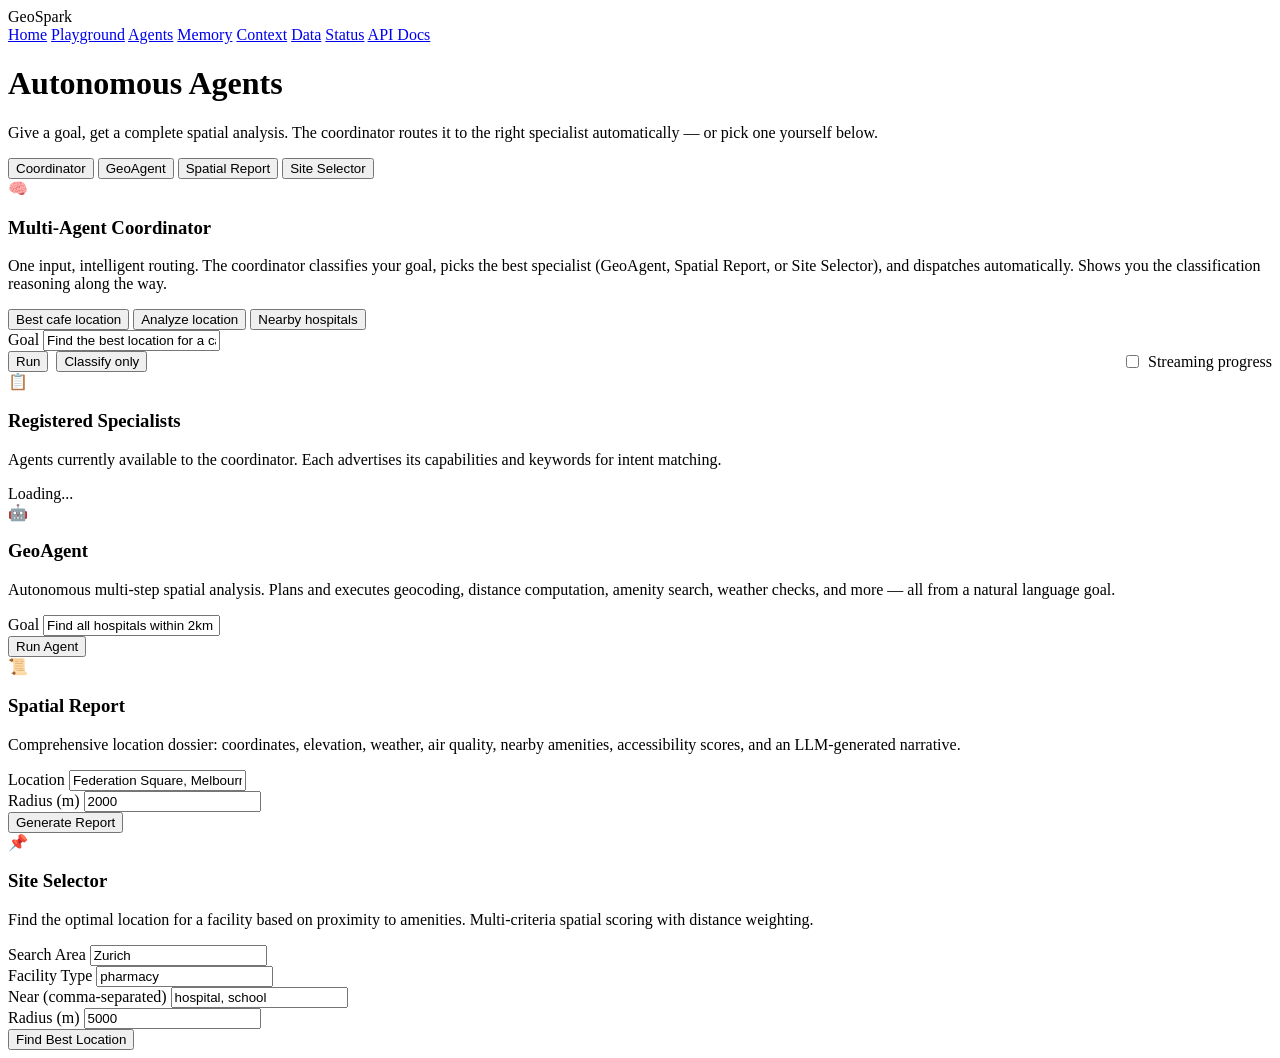
==== geospark/ui/agents.html @ 93234dc3 "Phase 7 UI: Coordinator tab + Memory and Context pages - agents.html: New "Coordinator" tab added as" ====
<!DOCTYPE html>
<html lang="en">
<head>
  <meta charset="UTF-8">
  <meta name="viewport" content="width=device-width, initial-scale=1.0">
  <title>Agents — GeoSpark</title>
  <link rel="stylesheet" href="/assets/styles.css">
</head>
<body class="dark">
  <nav class="nav">
    <span class="nav-brand">GeoSpark</span>
    <div class="nav-links">
      <a href="/">Home</a>
      <a href="/playground">Playground</a>
      <a href="/agents">Agents</a>
      <a href="/memory">Memory</a>
      <a href="/context">Context</a>
      <a href="/data">Data</a>
      <a href="/status">Status</a>
      <a href="/docs">API Docs</a>
    </div>
    <span class="nav-version"></span>
  </nav>

  <div class="container">
    <div class="page-header">
      <h1>Autonomous Agents</h1>
      <p>Give a goal, get a complete spatial analysis. The coordinator routes it to the right specialist automatically &mdash; or pick one yourself below.</p>
    </div>

    <div class="tabs">
      <button class="tab active" data-tab="tab-coordinator">Coordinator</button>
      <button class="tab" data-tab="tab-geoagent">GeoAgent</button>
      <button class="tab" data-tab="tab-report">Spatial Report</button>
      <button class="tab" data-tab="tab-site">Site Selector</button>
    </div>

    <!-- Coordinator -->
    <div class="tab-panel" id="tab-coordinator">
      <div class="card">
        <div class="card-header"><div class="card-icon agent">&#129504;</div><h3>Multi-Agent Coordinator</h3></div>
        <p class="text-sm text-muted mb-2">
          One input, intelligent routing. The coordinator classifies your goal, picks the best specialist (GeoAgent, Spatial Report, or Site Selector), and dispatches automatically. Shows you the classification reasoning along the way.
        </p>
        <div class="presets mb-2">
          <button class="btn btn-sm btn-secondary" onclick="$('#coord-goal').value='Find the best location for a cafe in Melbourne CBD near schools'">Best cafe location</button>
          <button class="btn btn-sm btn-secondary" onclick="$('#coord-goal').value='Analyze Federation Square, Melbourne'">Analyze location</button>
          <button class="btn btn-sm btn-secondary" onclick="$('#coord-goal').value='Find all hospitals within 2km of the Eiffel Tower'">Nearby hospitals</button>
        </div>
        <div class="form-group">
          <label>Goal</label>
          <input type="text" id="coord-goal" placeholder="What do you want to know about a place?" value="Find the best location for a cafe in Melbourne CBD near schools">
        </div>
        <div style="display:flex;gap:0.5rem;align-items:center">
          <button class="btn btn-primary" onclick="runCoordinator(false)">Run</button>
          <button class="btn btn-secondary" onclick="classifyOnly()">Classify only</button>
          <label class="text-sm text-muted" style="margin-left:auto;display:flex;align-items:center;gap:0.4rem">
            <input type="checkbox" id="coord-stream"> Streaming progress
          </label>
        </div>
        <div id="coord-classification" class="hidden mt-2"></div>
        <div id="coord-timeline" class="hidden mt-2"></div>
        <div id="coord-result" class="result-box hidden"></div>
      </div>

      <div class="card mt-2">
        <div class="card-header"><div class="card-icon status">&#128203;</div><h3>Registered Specialists</h3></div>
        <p class="text-sm text-muted mb-2">
          Agents currently available to the coordinator. Each advertises its capabilities and keywords for intent matching.
        </p>
        <div id="agent-cards-list">Loading...</div>
      </div>
    </div>

    <!-- GeoAgent -->
    <div class="tab-panel hidden" id="tab-geoagent">
      <div class="card">
        <div class="card-header"><div class="card-icon agent">&#129302;</div><h3>GeoAgent</h3></div>
        <p class="text-sm text-muted mb-2">
          Autonomous multi-step spatial analysis. Plans and executes geocoding, distance computation,
          amenity search, weather checks, and more &mdash; all from a natural language goal.
        </p>
        <div class="form-group">
          <label>Goal</label>
          <input type="text" id="agent-goal" placeholder="Find all hospitals within 2km of the Eiffel Tower" value="Find all hospitals within 2km of the Eiffel Tower">
        </div>
        <button class="btn btn-primary" onclick="runAgent()">Run Agent</button>
        <div id="agent-result" class="result-box hidden"></div>
      </div>
    </div>

    <!-- Spatial Report -->
    <div class="tab-panel hidden" id="tab-report">
      <div class="card">
        <div class="card-header"><div class="card-icon agent">&#128220;</div><h3>Spatial Report</h3></div>
        <p class="text-sm text-muted mb-2">
          Comprehensive location dossier: coordinates, elevation, weather, air quality,
          nearby amenities, accessibility scores, and an LLM-generated narrative.
        </p>
        <div class="grid grid-2" style="gap:0.75rem">
          <div class="form-group">
            <label>Location</label>
            <input type="text" id="report-location" placeholder="Federation Square, Melbourne" value="Federation Square, Melbourne">
          </div>
          <div class="form-group">
            <label>Radius (m)</label>
            <input type="number" id="report-radius" value="2000">
          </div>
        </div>
        <button class="btn btn-primary" onclick="runReport()">Generate Report</button>
        <div id="report-result" class="result-box hidden"></div>
      </div>
    </div>

    <!-- Site Selector -->
    <div class="tab-panel hidden" id="tab-site">
      <div class="card">
        <div class="card-header"><div class="card-icon agent">&#128204;</div><h3>Site Selector</h3></div>
        <p class="text-sm text-muted mb-2">
          Find the optimal location for a facility based on proximity to amenities.
          Multi-criteria spatial scoring with distance weighting.
        </p>
        <div class="grid grid-2" style="gap:0.75rem">
          <div class="form-group">
            <label>Search Area</label>
            <input type="text" id="site-within" placeholder="Zurich" value="Zurich">
          </div>
          <div class="form-group">
            <label>Facility Type</label>
            <input type="text" id="site-facility" placeholder="pharmacy" value="pharmacy">
          </div>
          <div class="form-group">
            <label>Near (comma-separated)</label>
            <input type="text" id="site-near" placeholder="hospital, school" value="hospital, school">
          </div>
          <div class="form-group">
            <label>Radius (m)</label>
            <input type="number" id="site-radius" value="5000">
          </div>
        </div>
        <button class="btn btn-primary" onclick="runSiteSelect()">Find Best Location</button>
        <div id="site-result" class="result-box hidden"></div>
      </div>
    </div>
  </div>

  <script src="/assets/app.js"></script>
  <script>
    initTabs($('.container'));

    /* --- Coordinator --- */
    async function loadAgentCards() {
      const el = $('#agent-cards-list');
      try {
        const data = await geo.get('/api/v1/agent/list');
        if (!data.agents?.length) {
          el.innerHTML = '<p class="text-sm text-muted">No agents registered.</p>';
          return;
        }
        let html = '<div class="grid grid-3" style="gap:0.75rem">';
        data.agents.forEach(a => {
          html += `<div class="result-card">
            <div class="metric"><span class="label">${escapeHtml(a.name)}</span></div>
            <div class="text-sm text-muted mt-1" style="white-space:normal">${escapeHtml(a.description || 'Specialist agent')}</div>
            ${a.capabilities?.length ? `<div class="text-sm mt-1"><strong>Capabilities:</strong> ${a.capabilities.map(c => escapeHtml(c)).join(', ')}</div>` : ''}
            ${a.keywords?.length ? `<div class="text-sm mt-1" style="color:var(--color-text-secondary)"><em>Keywords:</em> ${a.keywords.slice(0,6).map(k => escapeHtml(k)).join(', ')}</div>` : ''}
          </div>`;
        });
        html += '</div>';
        el.innerHTML = html;
      } catch (e) {
        el.innerHTML = `<p class="text-sm" style="color:var(--color-error)">Failed to load agents: ${escapeHtml(e.message)}</p>`;
      }
    }
    loadAgentCards();

    function renderClassification(cls) {
      if (!cls) return '';
      const agent = cls.matched_agent || 'none';
      const score = (cls.score || 0).toFixed(2);
      let html = `<div class="result-card">
        <div class="metric"><span class="label">Routed to</span><span class="value">${escapeHtml(agent)}</span></div>
        <div class="metric"><span class="label">Score</span><span class="value">${score}</span></div>
        <div class="metric"><span class="label">Reason</span><span class="value" style="white-space:normal;font-family:var(--font-sans)">${escapeHtml(cls.reason || '')}</span></div>
      </div>`;
      if (cls.candidates?.length) {
        html += '<div class="text-sm text-muted mt-1">Other candidates: ' +
          cls.candidates.map(([n, s]) => `${escapeHtml(n)} (${s.toFixed(2)})`).join(', ') +
          '</div>';
      }
      return html;
    }

    async function classifyOnly() {
      const goal = $('#coord-goal').value;
      const classEl = $('#coord-classification');
      const resEl = $('#coord-result');
      const timelineEl = $('#coord-timeline');
      resEl.classList.add('hidden');
      timelineEl.classList.add('hidden');
      classEl.innerHTML = '<div class="loading-overlay"><span class="spinner"></span>Classifying...</div>';
      classEl.classList.remove('hidden');
      try {
        const cls = await geo.post('/api/v1/agent/classify', { goal });
        classEl.innerHTML = renderClassification(cls);
      } catch (e) {
        classEl.innerHTML = `<p class="text-sm" style="color:var(--color-error)">Error: ${escapeHtml(e.message)}</p>`;
      }
    }

    async function runCoordinator() {
      const goal = $('#coord-goal').value;
      const streaming = $('#coord-stream').checked;
      const classEl = $('#coord-classification');
      const timelineEl = $('#coord-timeline');
      const resEl = $('#coord-result');

      classEl.classList.add('hidden');
      timelineEl.classList.add('hidden');
      showLoading(resEl, streaming ? 'Streaming progress...' : 'Routing and running... (may take 30-60 seconds)');

      try {
        // Always classify first so we can show the routing decision
        const cls = await geo.post('/api/v1/agent/classify', { goal });
        classEl.innerHTML = renderClassification(cls);
        classEl.classList.remove('hidden');

        if (streaming) {
          // Build a synthetic timeline from classify -> dispatch -> agent_start -> agent_done -> complete.
          // (Server-sent stream would be ideal; for now we fake progressive display with POST then render.)
          timelineEl.innerHTML = '<div class="timeline">' +
            `<div class="timeline-step"><div class="step-action">classify</div><div class="step-desc">Classifying goal</div></div>` +
            `<div class="timeline-step"><div class="step-action">dispatch</div><div class="step-desc">Routing to ${escapeHtml(cls.matched_agent || 'none')} (score ${(cls.score || 0).toFixed(2)})</div></div>` +
            `<div class="timeline-step"><div class="step-action">agent_start</div><div class="step-desc">Invoking ${escapeHtml(cls.matched_agent || 'none')}</div></div>` +
            '</div>';
          timelineEl.classList.remove('hidden');
        }

        // Actually run the coordinator
        const data = await geo.post('/api/v1/agent/coordinate', { goal });

        if (streaming) {
          timelineEl.innerHTML = '<div class="timeline">' +
            `<div class="timeline-step"><div class="step-action">classify</div><div class="step-desc">Done</div></div>` +
            `<div class="timeline-step"><div class="step-action">dispatch</div><div class="step-desc">Routed to ${escapeHtml(cls.matched_agent || 'none')} (score ${(cls.score || 0).toFixed(2)})</div></div>` +
            `<div class="timeline-step"><div class="step-action">agent_start</div><div class="step-desc">${escapeHtml(data.agent_used || '?')} running</div></div>` +
            `<div class="timeline-step"><div class="step-action">agent_done</div><div class="step-desc">Response received in ${data.duration_s || '?'}s</div></div>` +
            `<div class="timeline-step"><div class="step-action">complete</div><div class="step-desc">Done</div></div>` +
            '</div>';
        }

        // Final result panel
        let html = '';
        if (data.error) {
          html += `<div class="result-card"><div class="metric"><span class="label">Error</span><span class="value" style="color:var(--color-error);white-space:normal">${escapeHtml(data.error)}</span></div></div>`;
        } else {
          html += `<div class="result-card">
            <div class="metric"><span class="label">Specialist</span><span class="value">${escapeHtml(data.agent_used || '—')}</span></div>
            <div class="metric"><span class="label">Duration</span><span class="value">${data.duration_s || '?'}s</span></div>
          </div>`;
          if (data.summary) {
            html += `<div class="result-card mt-1"><div class="metric"><span class="label">Summary</span><span class="value" style="white-space:normal;font-family:var(--font-sans)">${escapeHtml(data.summary)}</span></div></div>`;
          }
          // Inline the specialist-specific response metadata if present
          if (data.response && Object.keys(data.response).length) {
            const resp = data.response;
            if (resp.candidates?.length) {
              html += `<div class="mt-1"><strong class="text-sm">Top candidates</strong></div>`;
              resp.candidates.slice(0, 5).forEach((c, i) => {
                html += resultCard([[`#${i+1}`, c.name || '—'], ['Score', c.score?.toFixed(2) || '—']]);
              });
            }
            if (resp.address) {
              html += resultCard([['Address', resp.address], ['Coordinates', (resp.coordinates || []).map(x => x?.toFixed?.(4)).join(', ')]]);
            }
            if (resp.steps?.length) {
              html += '<div class="mt-1"><strong class="text-sm">Execution steps</strong></div>';
              html += '<div class="timeline">';
              resp.steps.forEach(s => {
                const cls = s.error ? 'error' : '';
                html += `<div class="timeline-step ${cls}"><div class="step-action">${escapeHtml(s.action || '')}</div><div class="step-desc">${escapeHtml(s.description || '')}</div></div>`;
              });
              html += '</div>';
            }
          }
        }
        html += jsonToggle(data, 'coord-json');
        resEl.innerHTML = html;
        resEl.classList.remove('hidden', 'error');
      } catch (e) {
        showError(resEl, e.message);
      }
    }

    /* --- GeoAgent --- */
    async function runAgent() {
      const el = $('#agent-result');
      showLoading(el, 'Agent is planning and executing... (may take 30-60 seconds)');
      try {
        const data = await geo.post('/api/v1/agent/run', { goal: $('#agent-goal').value });

        let html = '';
        // Summary
        if (data.summary) {
          html += `<div class="result-card"><div class="metric"><span class="label">Summary</span><span class="value" style="white-space:normal;font-family:var(--font-sans)">${escapeHtml(data.summary)}</span></div></div>`;
        }
        // Steps as timeline
        if (data.steps?.length) {
          html += '<div class="mt-2"><strong class="text-sm">Execution Timeline</strong>';
          html += '<div class="timeline">';
          data.steps.forEach(s => {
            const cls = s.error ? 'error' : '';
            const time = s.duration_s ? `${s.duration_s}s` : '';
            html += `<div class="timeline-step ${cls}">
              <div class="step-action">${escapeHtml(s.action)}${time ? ` &middot; <span class="step-time">${time}</span>` : ''}</div>
              <div class="step-desc">${escapeHtml(s.description)}</div>
              ${s.error ? `<div class="text-sm" style="color:var(--color-error)">${escapeHtml(s.error)}</div>` : ''}
            </div>`;
          });
          html += '</div></div>';
        }
        // Duration
        if (data.total_duration_s) {
          html += `<p class="text-sm text-muted mt-2">Completed in ${data.total_duration_s}s</p>`;
        }
        html += jsonToggle(data, 'agent-json');
        el.innerHTML = html;
        el.classList.remove('hidden', 'error');
      } catch (e) { showError(el, e.message); }
    }

    /* --- Spatial Report --- */
    async function runReport() {
      const el = $('#report-result');
      showLoading(el, 'Generating location dossier... (may take 30-60 seconds)');
      try {
        const data = await geo.post('/api/v1/agent/report', {
          location: $('#report-location').value,
          radius_m: parseFloat($('#report-radius').value),
        });

        let html = '';
        // Summary
        if (data.summary) {
          html += `<div class="result-card"><div class="metric"><span class="label">Summary</span><span class="value" style="white-space:normal;font-family:var(--font-sans)">${escapeHtml(data.summary)}</span></div></div>`;
        }
        // Core info
        html += resultCard([
          ['Address', data.address || '—'],
          ['Coordinates', data.coordinates?.map(c => c?.toFixed(6)).join(', ') || '—'],
          ['Elevation', data.elevation_m != null ? data.elevation_m + ' m' : '—'],
        ]);
        // Weather
        if (data.weather) {
          const w = data.weather;
          html += '<div class="mt-1"><strong class="text-sm">Weather</strong></div>';
          html += resultCard([
            ['Conditions', w.conditions || '—'],
            ['Temperature', w.temperature_c != null ? w.temperature_c + ' C' : '—'],
            ['Feels Like', w.feels_like_c != null ? w.feels_like_c + ' C' : '—'],
            ['Humidity', w.humidity_pct != null ? w.humidity_pct + '%' : '—'],
            ['Wind', w.wind_speed_kmh != null ? w.wind_speed_kmh + ' km/h' : '—'],
          ]);
        }
        // Air quality
        if (data.air_quality) {
          const aq = data.air_quality;
          html += '<div class="mt-1"><strong class="text-sm">Air Quality</strong></div>';
          html += resultCard([
            ['Station', aq.station_name || '—'],
            ['PM2.5', aq.pm25 != null ? aq.pm25 + ' (' + (aq.pm25_category || '') + ')' : '—'],
            ['NO2', aq.no2 ?? '—'],
            ['O3', aq.o3 ?? '—'],
          ]);
        }
        // Accessibility
        if (data.accessibility?.length) {
          html += '<div class="mt-1"><strong class="text-sm">Accessibility</strong></div>';
          html += resultCard(data.accessibility.map(a => [
            a.service,
            a.available ? `${a.nearest_name} (${a.distance_m}m)` : 'Not found',
          ]));
        }
        // Duration
        if (data.duration_s) {
          html += `<p class="text-sm text-muted mt-2">Generated in ${data.duration_s}s</p>`;
        }
        html += jsonToggle(data, 'report-json');
        el.innerHTML = html;
        el.classList.remove('hidden', 'error');
      } catch (e) { showError(el, e.message); }
    }

    /* --- Site Selector --- */
    async function runSiteSelect() {
      const el = $('#site-result');
      showLoading(el, 'Evaluating candidate locations... (may take 30-60 seconds)');
      try {
        const near = $('#site-near').value.split(',').map(s => s.trim()).filter(Boolean);
        const data = await geo.post('/api/v1/agent/site-select', {
          within: $('#site-within').value,
          near: near,
          facility_type: $('#site-facility').value,
          radius_m: parseFloat($('#site-radius').value),
        });

        let html = '';
        // Best result
        if (data.best) {
          html += '<div class="mt-1"><strong class="text-sm">Best Location</strong></div>';
          html += resultCard([
            ['Name', data.best.name || '—'],
            ['Score', data.best.score?.toFixed(2) || '—'],
            ['Coordinates', data.best.coordinates?.map(c => c?.toFixed(6)).join(', ') || '—'],
          ]);
        }
        // Candidates
        if (data.candidates?.length) {
          html += `<div class="mt-1"><strong class="text-sm">Top ${Math.min(5, data.candidates.length)} Candidates</strong></div>`;
          data.candidates.slice(0, 5).forEach((c, i) => {
            html += resultCard([
              [`#${i + 1}`, c.name || '—'],
              ['Score', c.score?.toFixed(2) || '—'],
            ]);
          });
        }
        if (data.duration_s) {
          html += `<p class="text-sm text-muted mt-2">Completed in ${data.duration_s}s</p>`;
        }
        html += jsonToggle(data, 'site-json');
        el.innerHTML = html;
        el.classList.remove('hidden', 'error');
      } catch (e) { showError(el, e.message); }
    }
  </script>
</body>
</html>
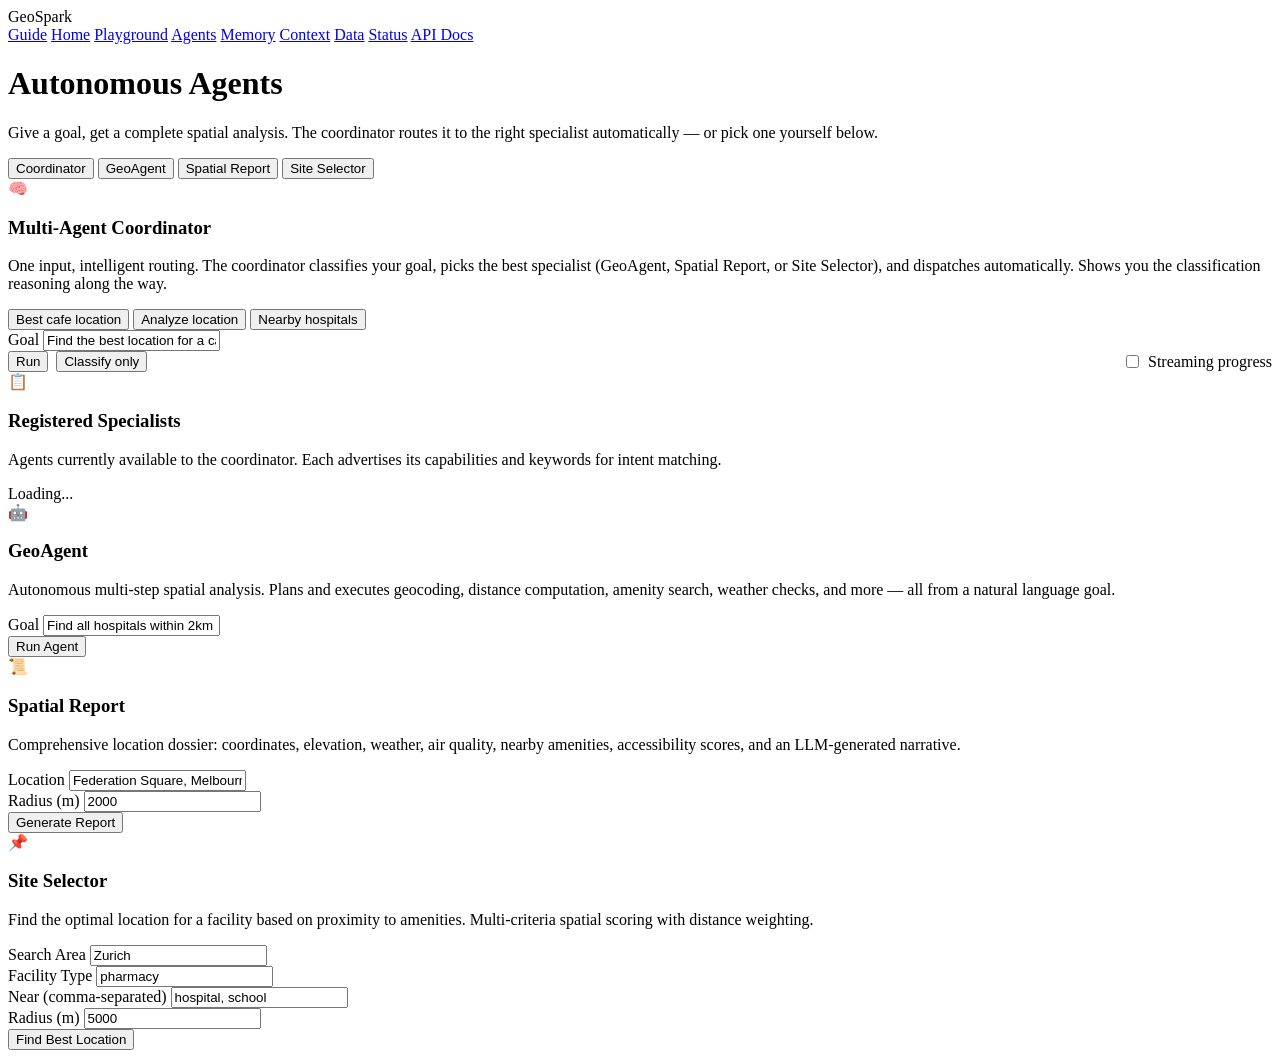
==== commit becbb314: "Add /guide page: user onboarding and walkthroughs New dedicated guide page to help first-time users " ====
--- a/geospark/ui/agents.html
+++ b/geospark/ui/agents.html
@@ -10,6 +10,7 @@
   <nav class="nav">
     <span class="nav-brand">GeoSpark</span>
     <div class="nav-links">
+      <a href="/guide">Guide</a>
       <a href="/">Home</a>
       <a href="/playground">Playground</a>
       <a href="/agents">Agents</a>
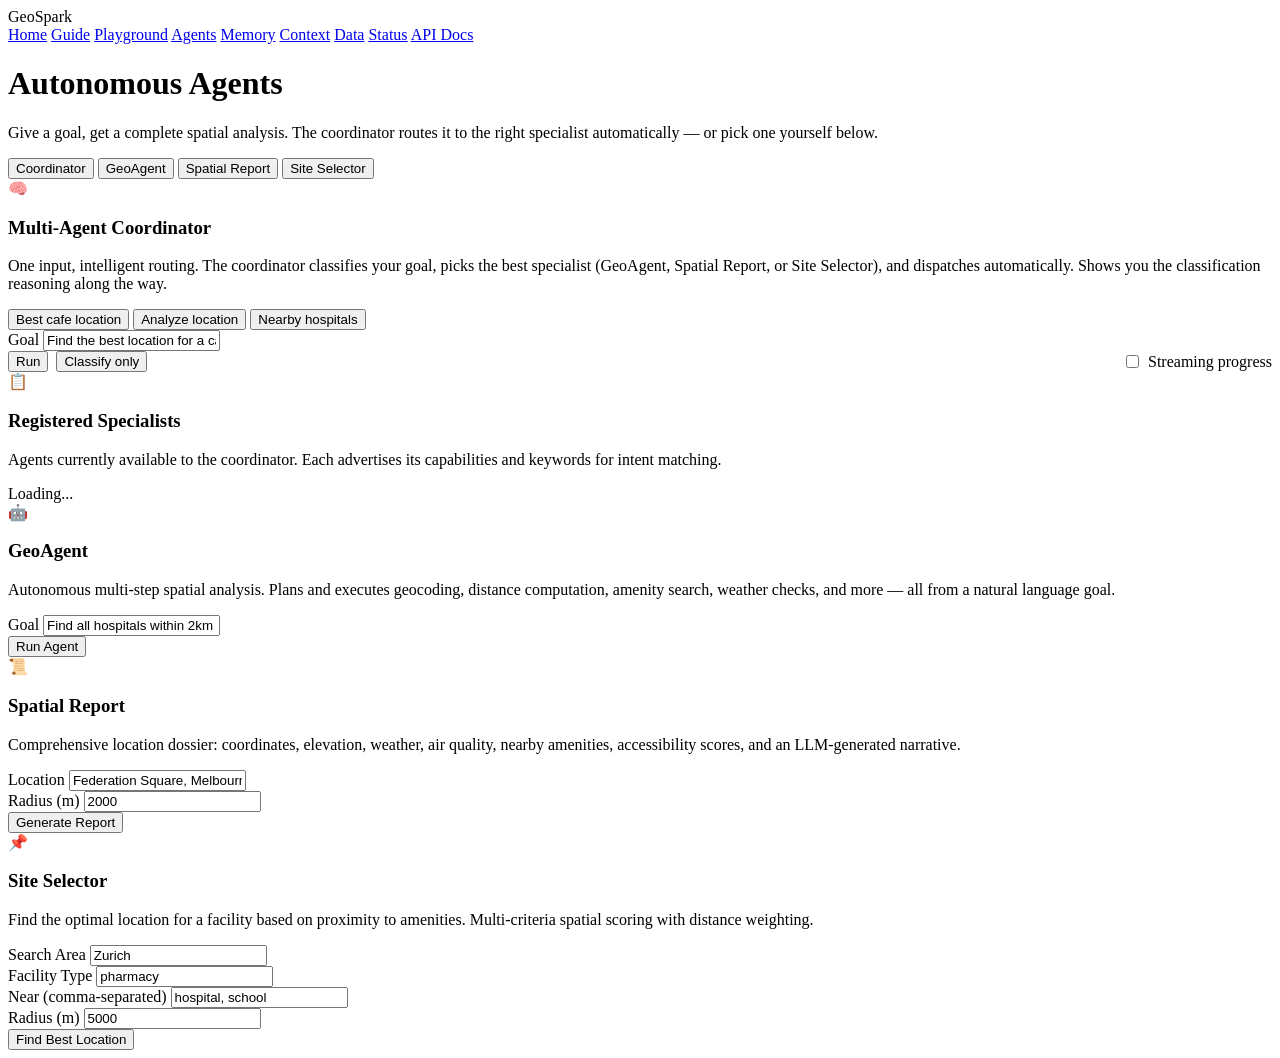
==== commit 3f605951: "Fix nav order: Home first, Guide second, rest as before" ====
--- a/geospark/ui/agents.html
+++ b/geospark/ui/agents.html
@@ -10,8 +10,8 @@
   <nav class="nav">
     <span class="nav-brand">GeoSpark</span>
     <div class="nav-links">
+      <a href="/">Home</a>
       <a href="/guide">Guide</a>
-      <a href="/">Home</a>
       <a href="/playground">Playground</a>
       <a href="/agents">Agents</a>
       <a href="/memory">Memory</a>
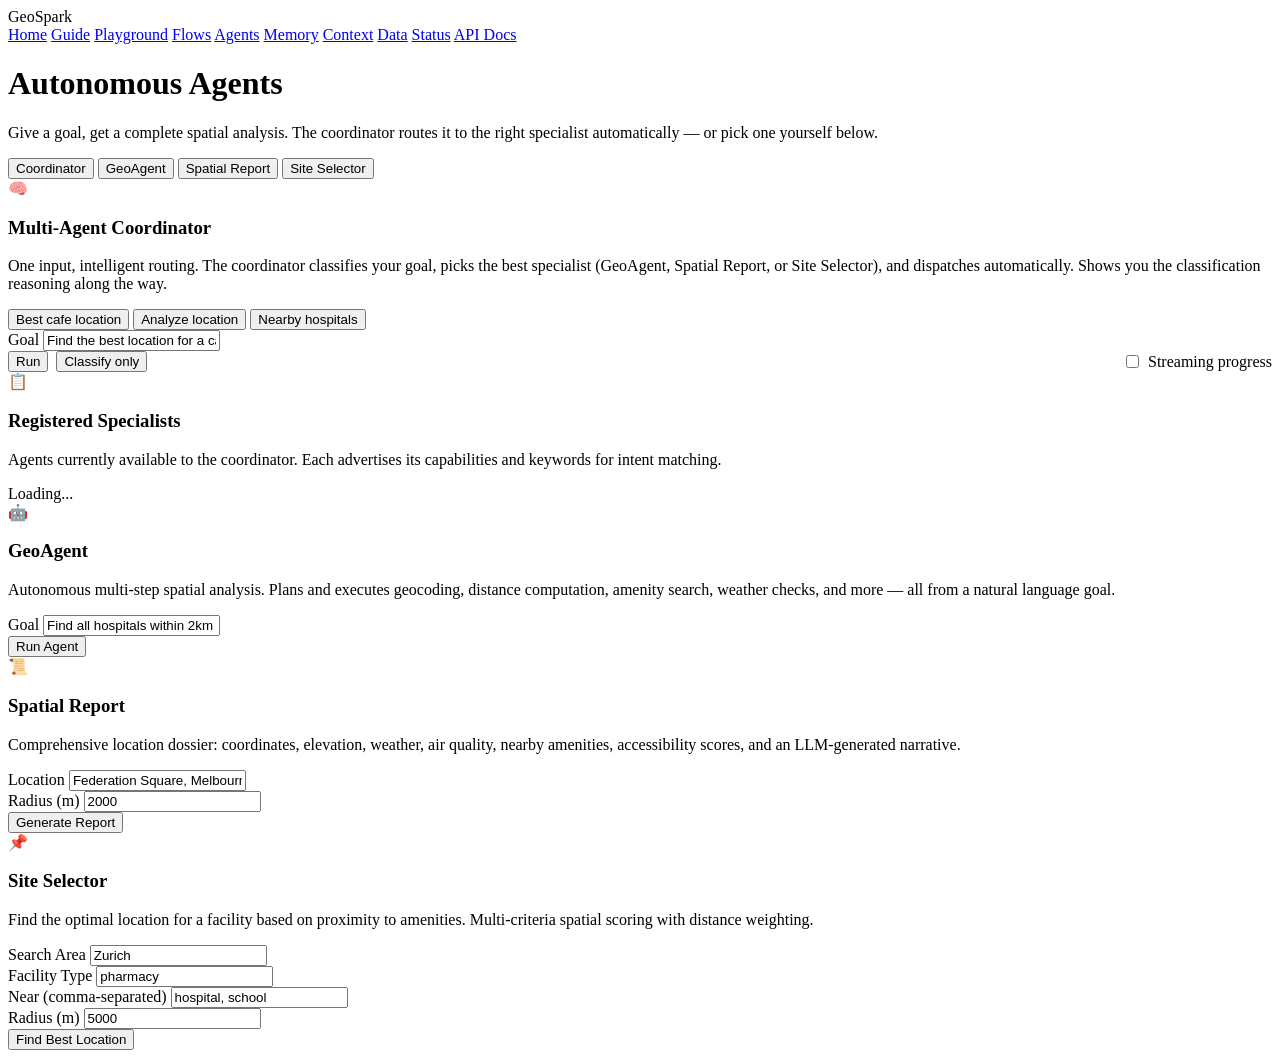
==== commit 91873828: "Add Flows UI page with templates, builder, saved flows, and run history - Create flows.html with 4 t" ====
--- a/geospark/ui/agents.html
+++ b/geospark/ui/agents.html
@@ -13,6 +13,7 @@
       <a href="/">Home</a>
       <a href="/guide">Guide</a>
       <a href="/playground">Playground</a>
+      <a href="/flows">Flows</a>
       <a href="/agents">Agents</a>
       <a href="/memory">Memory</a>
       <a href="/context">Context</a>
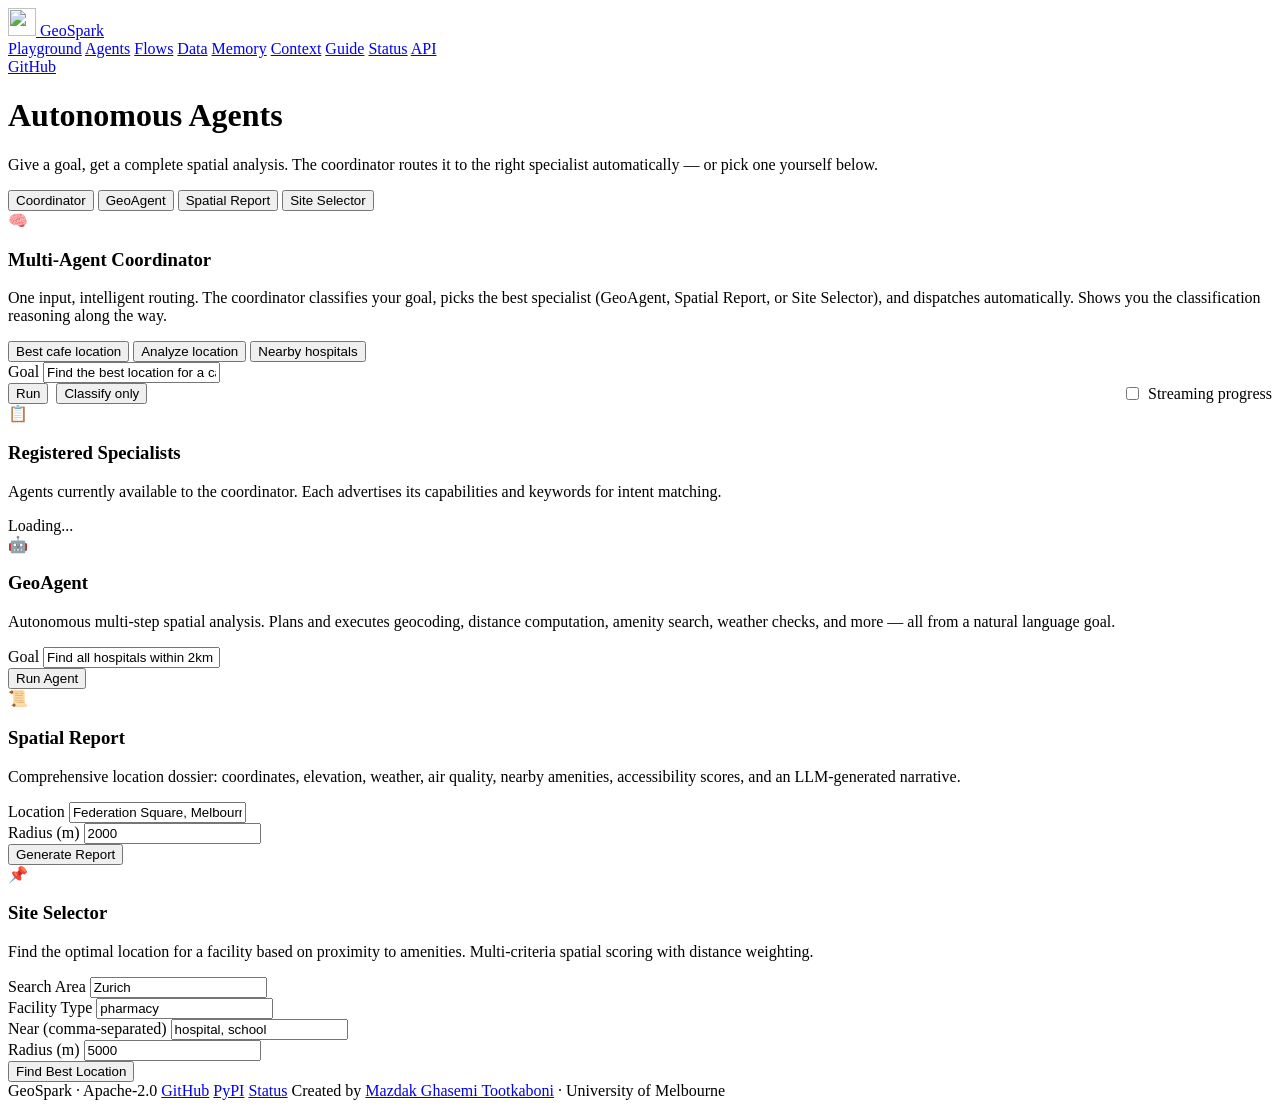
==== commit ba47227f: "Website redesign: Proof Engine look, liquid logo, proof panel, reachable area and open map data in t" ====
--- a/geospark/ui/agents.html
+++ b/geospark/ui/agents.html
@@ -4,25 +4,29 @@
   <meta charset="UTF-8">
   <meta name="viewport" content="width=device-width, initial-scale=1.0">
   <title>Agents — GeoSpark</title>
+  <link rel="icon" href="/assets/logo.svg" type="image/svg+xml">
   <link rel="stylesheet" href="/assets/styles.css">
 </head>
 <body class="dark">
-  <nav class="nav">
-    <span class="nav-brand">GeoSpark</span>
-    <div class="nav-links">
-      <a href="/">Home</a>
-      <a href="/guide">Guide</a>
+  <header class="nav">
+    <a class="nav-brand" href="/" aria-label="GeoSpark home">
+      <span class="brand-mark" data-liquid-logo><img src="/assets/logo.svg" alt="" width="28" height="28"></span>
+      <span>GeoSpark</span>
+    </a>
+    <nav class="nav-links" aria-label="Main">
       <a href="/playground">Playground</a>
+      <a href="/agents">Agents</a>
       <a href="/flows">Flows</a>
-      <a href="/agents">Agents</a>
+      <a href="/data">Data</a>
       <a href="/memory">Memory</a>
       <a href="/context">Context</a>
-      <a href="/data">Data</a>
+      <a href="/guide">Guide</a>
       <a href="/status">Status</a>
-      <a href="/docs">API Docs</a>
-    </div>
+      <a href="/docs">API</a>
+    </nav>
     <span class="nav-version"></span>
-  </nav>
+    <a class="nav-cta" href="https://github.com/Maz2580/geospark" target="_blank" rel="noopener">GitHub</a>
+  </header>
 
   <div class="container">
     <div class="page-header">
@@ -146,7 +150,18 @@
     </div>
   </div>
 
+  <footer class="site-footer">
+    <div class="inner">
+      <span>GeoSpark · Apache-2.0</span>
+      <a href="https://github.com/Maz2580/geospark" target="_blank" rel="noopener">GitHub</a>
+      <a href="https://pypi.org/project/geospark-ai/" target="_blank" rel="noopener">PyPI</a>
+      <a href="/status">Status</a>
+      <span class="push">Created by <a href="https://github.com/Maz2580" target="_blank" rel="noopener">Mazdak Ghasemi Tootkaboni</a> · University of Melbourne</span>
+    </div>
+  </footer>
+
   <script src="/assets/app.js"></script>
+  <script src="/assets/liquid-logo.js" defer></script>
   <script>
     initTabs($('.container'));
 
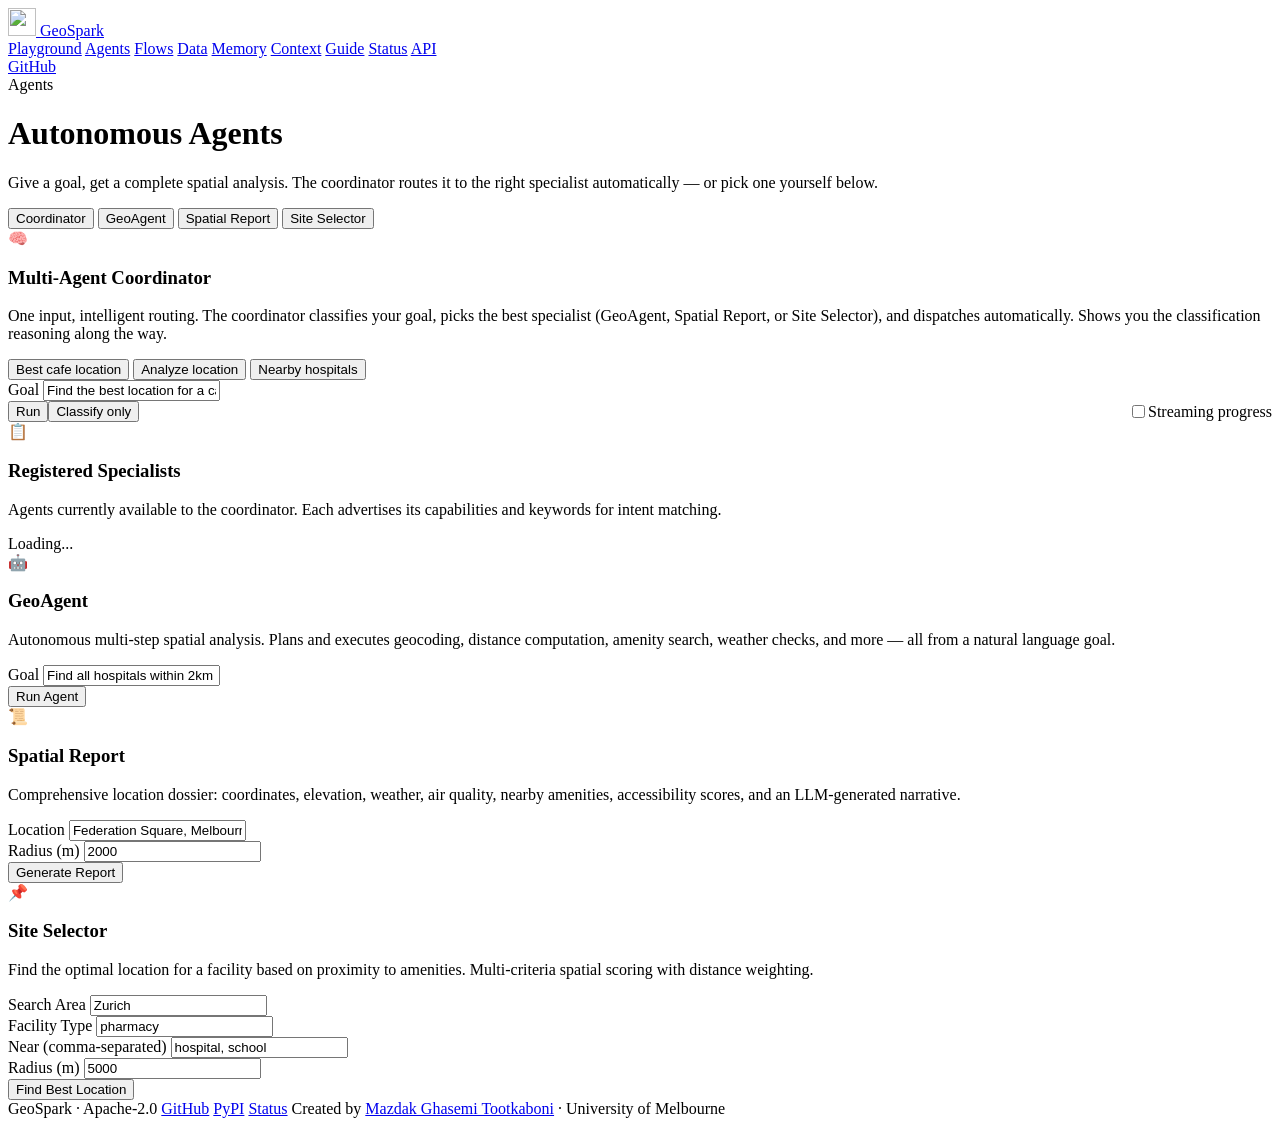
==== commit c53cee4a: "Consistent spacing, justified text and a themed API reference - One spacing scale (4-px base) used b" ====
--- a/geospark/ui/agents.html
+++ b/geospark/ui/agents.html
@@ -30,6 +30,7 @@
 
   <div class="container">
     <div class="page-header">
+      <span class="eyebrow">Agents</span>
       <h1>Autonomous Agents</h1>
       <p>Give a goal, get a complete spatial analysis. The coordinator routes it to the right specialist automatically &mdash; or pick one yourself below.</p>
     </div>
@@ -57,10 +58,10 @@
           <label>Goal</label>
           <input type="text" id="coord-goal" placeholder="What do you want to know about a place?" value="Find the best location for a cafe in Melbourne CBD near schools">
         </div>
-        <div style="display:flex;gap:0.5rem;align-items:center">
+        <div style="display:flex;gap:var(--space-2);align-items:center">
           <button class="btn btn-primary" onclick="runCoordinator(false)">Run</button>
           <button class="btn btn-secondary" onclick="classifyOnly()">Classify only</button>
-          <label class="text-sm text-muted" style="margin-left:auto;display:flex;align-items:center;gap:0.4rem">
+          <label class="text-sm text-muted" style="margin-left:auto;display:flex;align-items:center;gap:var(--space-2)">
             <input type="checkbox" id="coord-stream"> Streaming progress
           </label>
         </div>
@@ -103,7 +104,7 @@
           Comprehensive location dossier: coordinates, elevation, weather, air quality,
           nearby amenities, accessibility scores, and an LLM-generated narrative.
         </p>
-        <div class="grid grid-2" style="gap:0.75rem">
+        <div class="grid grid-2" style="gap:0 var(--space-3)">
           <div class="form-group">
             <label>Location</label>
             <input type="text" id="report-location" placeholder="Federation Square, Melbourne" value="Federation Square, Melbourne">
@@ -126,7 +127,7 @@
           Find the optimal location for a facility based on proximity to amenities.
           Multi-criteria spatial scoring with distance weighting.
         </p>
-        <div class="grid grid-2" style="gap:0.75rem">
+        <div class="grid grid-2" style="gap:0 var(--space-3)">
           <div class="form-group">
             <label>Search Area</label>
             <input type="text" id="site-within" placeholder="Zurich" value="Zurich">
@@ -174,7 +175,7 @@
           el.innerHTML = '<p class="text-sm text-muted">No agents registered.</p>';
           return;
         }
-        let html = '<div class="grid grid-3" style="gap:0.75rem">';
+        let html = '<div class="grid grid-3" style="gap:0 var(--space-3)">';
         data.agents.forEach(a => {
           html += `<div class="result-card">
             <div class="metric"><span class="label">${escapeHtml(a.name)}</span></div>
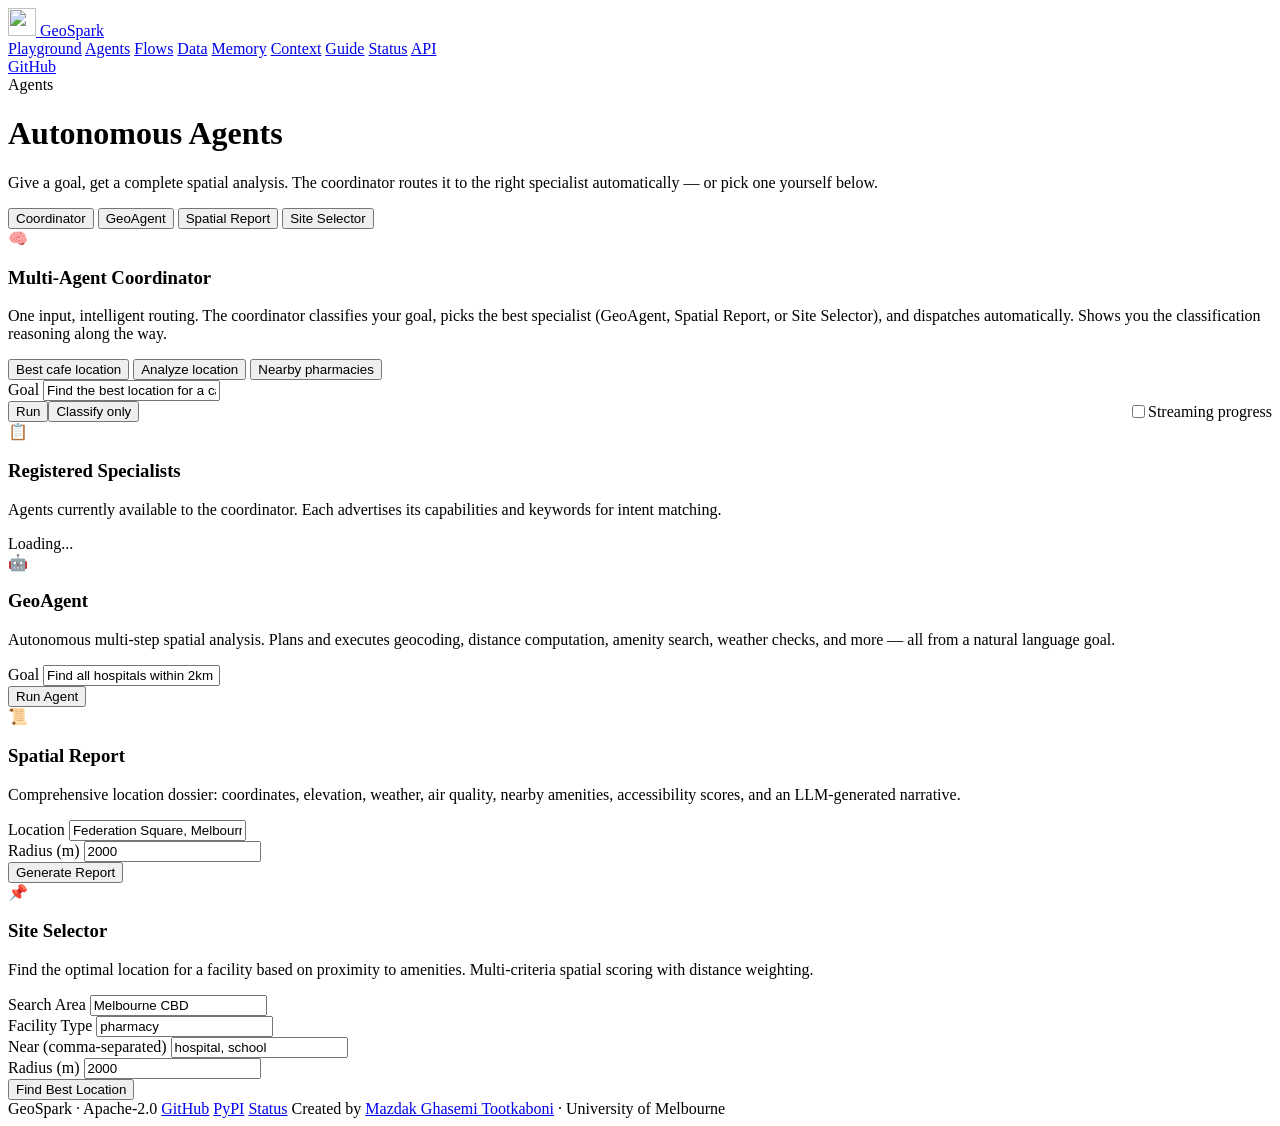
==== commit 42f6ae21: "Site Selector stays inside the requested area; own campus isn't 'nearby'; clearer gaps Found in the " ====
--- a/geospark/ui/agents.html
+++ b/geospark/ui/agents.html
@@ -52,7 +52,7 @@
         <div class="presets mb-2">
           <button class="btn btn-sm btn-secondary" onclick="$('#coord-goal').value='Find the best location for a cafe in Melbourne CBD near schools'">Best cafe location</button>
           <button class="btn btn-sm btn-secondary" onclick="$('#coord-goal').value='Analyze Federation Square, Melbourne'">Analyze location</button>
-          <button class="btn btn-sm btn-secondary" onclick="$('#coord-goal').value='Find all hospitals within 2km of the Eiffel Tower'">Nearby hospitals</button>
+          <button class="btn btn-sm btn-secondary" onclick="$('#coord-goal').value='Find all pharmacies within 1km of Bondi Beach'">Nearby pharmacies</button>
         </div>
         <div class="form-group">
           <label>Goal</label>
@@ -89,7 +89,7 @@
         </p>
         <div class="form-group">
           <label>Goal</label>
-          <input type="text" id="agent-goal" placeholder="Find all hospitals within 2km of the Eiffel Tower" value="Find all hospitals within 2km of the Eiffel Tower">
+          <input type="text" id="agent-goal" placeholder="Find all hospitals within 2km of Federation Square, Melbourne" value="Find all hospitals within 2km of Federation Square, Melbourne">
         </div>
         <button class="btn btn-primary" onclick="runAgent()">Run Agent</button>
         <div id="agent-result" class="result-box hidden"></div>
@@ -130,7 +130,7 @@
         <div class="grid grid-2" style="gap:0 var(--space-3)">
           <div class="form-group">
             <label>Search Area</label>
-            <input type="text" id="site-within" placeholder="Zurich" value="Zurich">
+            <input type="text" id="site-within" placeholder="Melbourne CBD" value="Melbourne CBD">
           </div>
           <div class="form-group">
             <label>Facility Type</label>
@@ -142,7 +142,7 @@
           </div>
           <div class="form-group">
             <label>Radius (m)</label>
-            <input type="number" id="site-radius" value="5000">
+            <input type="number" id="site-radius" value="2000">
           </div>
         </div>
         <button class="btn btn-primary" onclick="runSiteSelect()">Find Best Location</button>
@@ -162,6 +162,18 @@
   </footer>
 
   <script src="/assets/app.js"></script>
+  <script>
+    /* What the agent could not retrieve, and what the reader should know about the data */
+    function agentNotes(gaps, caveats, failedSteps) {
+      const items = [
+        ...(gaps || []).map(g => `Not retrieved: ${g}. This is unknown, not "none".`),
+        ...(failedSteps || []).map(s => `A step failed: ${s}`),
+        ...(caveats || []),
+      ];
+      if (!items.length) return '';
+      return `<ul class="caveats mt-2">${items.map(t => `<li class="caveat">${ICON_WARN}<span>${escapeHtml(t)}</span></li>`).join('')}</ul>`;
+    }
+  </script>
   <script src="/assets/liquid-logo.js" defer></script>
   <script>
     initTabs($('.container'));
@@ -279,6 +291,8 @@
           if (data.summary) {
             html += `<div class="result-card mt-1"><div class="metric"><span class="label">Summary</span><span class="value" style="white-space:normal;font-family:var(--font-sans)">${escapeHtml(data.summary)}</span></div></div>`;
           }
+          html += agentNotes(data.response?.data_gaps, data.response?.caveats || data.response?.findings?.caveats,
+                             (data.response?.steps || []).filter(s => s.error).map(s => s.description));
           // Inline the specialist-specific response metadata if present
           if (data.response && Object.keys(data.response).length) {
             const resp = data.response;
@@ -322,6 +336,7 @@
         if (data.summary) {
           html += `<div class="result-card"><div class="metric"><span class="label">Summary</span><span class="value" style="white-space:normal;font-family:var(--font-sans)">${escapeHtml(data.summary)}</span></div></div>`;
         }
+        html += agentNotes([], data.findings?.caveats, (data.steps || []).filter(s => s.error).map(s => s.description));
         // Steps as timeline
         if (data.steps?.length) {
           html += '<div class="mt-2"><strong class="text-sm">Execution Timeline</strong>';
@@ -362,6 +377,7 @@
         if (data.summary) {
           html += `<div class="result-card"><div class="metric"><span class="label">Summary</span><span class="value" style="white-space:normal;font-family:var(--font-sans)">${escapeHtml(data.summary)}</span></div></div>`;
         }
+        html += agentNotes(data.data_gaps, data.caveats);
         // Core info
         html += resultCard([
           ['Address', data.address || '—'],
@@ -423,6 +439,10 @@
         });
 
         let html = '';
+        if (data.summary) {
+          html += `<div class="result-card"><div class="metric"><span class="label">Summary</span><span class="value" style="white-space:normal;font-family:var(--font-sans)">${escapeHtml(data.summary)}</span></div></div>`;
+        }
+        html += agentNotes(data.data_gaps, data.caveats);
         // Best result
         if (data.best) {
           html += '<div class="mt-1"><strong class="text-sm">Best Location</strong></div>';
